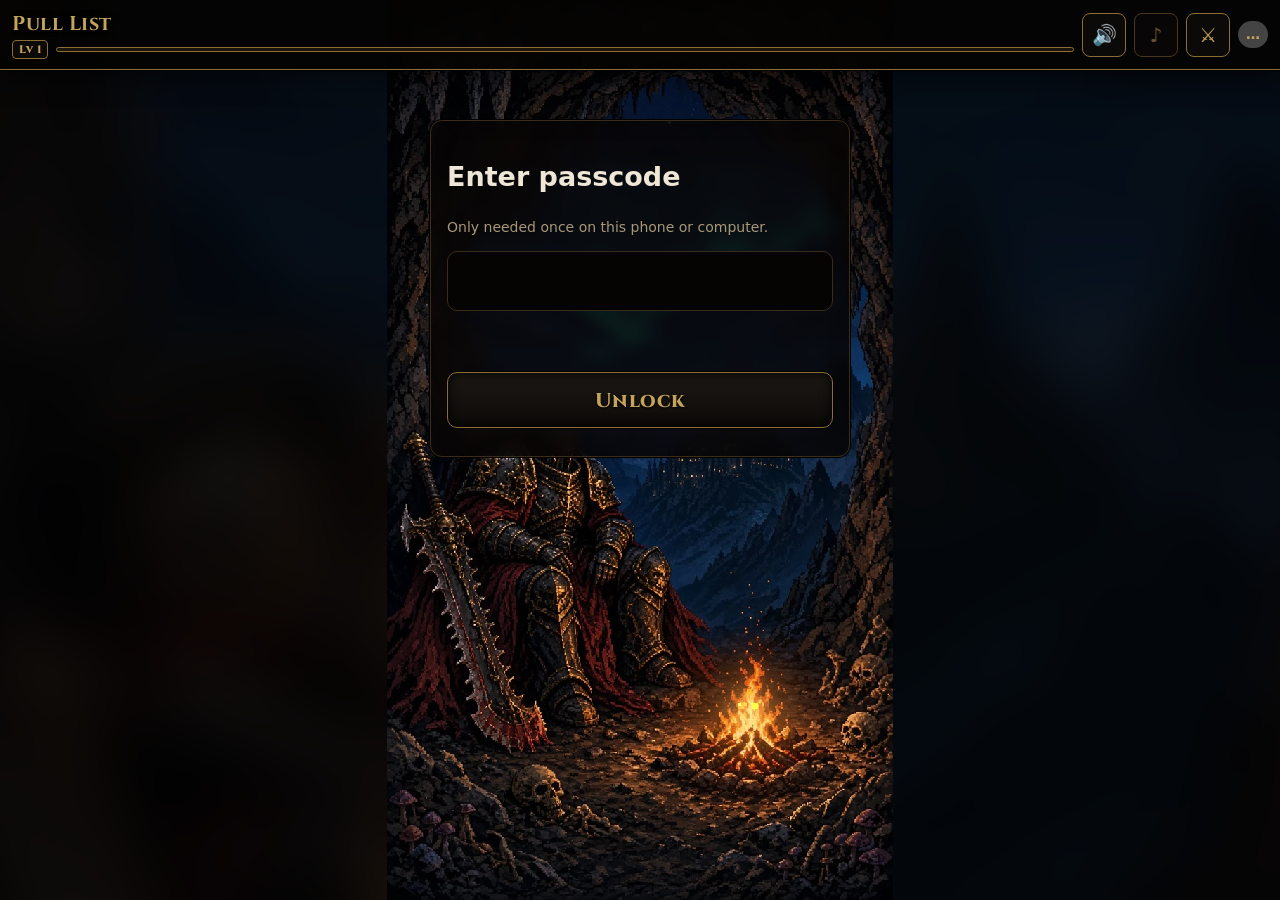
==== index.html @ a84d100b "Idle battle strip: hero fights cave monsters in his gear, light stats, heals; shooter weapons progre" ====
<!doctype html>
<html lang="en"><head>
<meta charset="utf-8">
<meta name="viewport" content="width=device-width, initial-scale=1, viewport-fit=cover">
<meta name="robots" content="noindex, nofollow, noarchive">
<meta name="referrer" content="no-referrer">
<meta name="theme-color" content="#050403">
<meta name="apple-mobile-web-app-capable" content="yes">
<meta name="apple-mobile-web-app-title" content="Pull List">
<link rel="manifest" href="manifest.webmanifest">
<link rel="apple-touch-icon" href="icon-192.png">
<link rel="icon" href="icon-192.png">
<link rel="stylesheet" href="style.css">
<title>Pull List</title>
</head><body>
<div id="cavebg" aria-hidden="true">
  <div class="cave-fill"></div>
  <div class="cave-stage">
    <img class="cave-img" src="bg-cave.webp" alt="" width="720" height="1280" decoding="async">
    <canvas id="cavecanvas" width="180" height="320"></canvas>
  </div>
</div>
<header id="top"><button id="back" class="hdrbtn" hidden>&larr; Scans</button><div class="hdrMain"><h1 id="title">Pull List</h1><div id="xpwrap" class="xpwrap"><span id="lvlbadge" class="lvlbadge">Lv 1</span><div class="xpbar" aria-hidden="true"><i id="xpfill"></i></div></div></div><button id="sfx" class="sfxbtn" type="button" aria-label="Sound on" title="Sound">🔊</button><button id="bgm" class="sfxbtn off" type="button" aria-label="Music off" title="Music">♪</button><button id="bat" class="sfxbtn" type="button" aria-label="Battle on" title="Battle strip">⚔</button><span id="net" class="pill">…</span></header>
<main id="main"></main>
<input id="cam" type="file" accept="image/*" capture="environment" hidden>
<script src="config.js"></script>
<script src="zip.js"></script>
<script src="px.js"></script>
<script src="loot.js"></script>
<script src="battle.js"></script>
<script src="app.js"></script>
</body></html>
---- style.css ----
*{box-sizing:border-box}
html,body{margin:0;background:#fff;color:#000;font:18px/1.35 system-ui,-apple-system,Segoe UI,Roboto,sans-serif}
header{position:sticky;top:0;z-index:5;display:flex;align-items:center;gap:8px;background:#111;color:#fff;padding:10px 12px;padding-top:max(10px,env(safe-area-inset-top))}
header h1{font-size:20px;margin:0;white-space:nowrap;overflow:hidden;text-overflow:ellipsis}
.hdrMain{flex:1;min-width:0;display:flex;flex-direction:column;gap:3px}
.hdrbtn{background:#ffd400;color:#000;border:0;font-weight:800;font-size:17px;padding:10px 12px;border-radius:8px;min-height:44px}
.pill{font-size:14px;font-weight:700;padding:4px 8px;border-radius:99px;background:#444}
.pill.ok{background:#1b7f2a}.pill.wait{background:#b35c00}.pill.off{background:#a00}
main{position:relative;z-index:3;max-width:720px;margin:0 auto;padding:10px 10px 210px}
button{font:inherit;cursor:pointer}
.big{display:block;width:100%;min-height:56px;font-size:20px;font-weight:800;border:3px solid #000;border-radius:10px;background:#ffd400;color:#000;margin:8px 0}
.scanitem{display:block;width:100%;text-align:left;border:3px solid #000;border-radius:12px;background:#fff;padding:14px;margin:10px 0;min-height:72px}
.scanitem b{font-size:22px;display:block}
.rowband{background:#000;color:#ffd400;font-weight:900;font-size:22px;padding:8px 12px;border-radius:8px;margin:18px 0 8px}
.car{border:3px solid #000;border-radius:12px;margin:10px 0;overflow:hidden}
.carhd{background:#eee;padding:10px 12px;border-bottom:3px solid #000}
.carhd .code6{font:900 34px/1 ui-monospace,Menlo,Consolas,monospace;letter-spacing:2px}
.carhd .name{font-weight:800;font-size:19px}
.carhd .vin{font:15px ui-monospace,Menlo,monospace;color:#333;word-break:break-all}
.carbtns{display:flex;gap:8px;margin-top:8px}
.carbtns button{flex:1;min-height:52px;border:3px solid #000;border-radius:10px;background:#fff;font-weight:800;font-size:17px}
.carbtns button.done{background:#c8f7c5}
.vinflag{font-size:14px;font-weight:700;color:#7a4b00;margin-top:4px}
.part{padding:10px 12px;border-top:2px solid #bbb}
.part:first-of-type{border-top:0}
.part.got{background:#e3fbe1}
.pline{display:flex;align-items:flex-start;gap:10px}
.chk{width:52px;height:52px;flex:0 0 52px;border:3px solid #000;border-radius:10px;background:#fff;font-size:34px;font-weight:900;line-height:1;padding:0}
.part.got .chk{background:#1b7f2a;color:#fff;border-color:#1b7f2a}
.pinfo{flex:1;min-width:0}
.pcode{font:800 20px ui-monospace,Menlo,monospace}
.tier{display:inline-block;font:900 14px system-ui;padding:2px 7px;border-radius:6px;margin-left:6px;vertical-align:3px;border:2px solid #000}
.tier.Q{background:#ffd400}.tier.B{background:#000;color:#fff}
.pname{font-weight:800;font-size:19px}
.pnote{font-size:15px;color:#333}
.pnet{font-weight:900;font-size:20px;white-space:nowrap;display:flex;flex-direction:column;align-items:flex-end;line-height:1.15}
.pnetlbl{display:block;font-size:11px;font-weight:700;color:#444;letter-spacing:.2px;margin-bottom:2px}
.carphoto{display:block;width:100%;height:140px;padding:0;margin:0 0 10px;border:2px solid #000;border-radius:8px;overflow:hidden;background:#111}
.carphoto img{width:100%;height:100%;object-fit:cover;display:block}
.pbtns{display:flex;gap:8px;margin-top:8px;align-items:center}
.pbtns .cambtn{min-height:50px;min-width:96px;border:3px solid #000;border-radius:10px;background:#ffd400;font-weight:900;font-size:17px}
.pbtns .rmbtn{min-height:50px;border:2px solid #a00;color:#a00;border-radius:10px;background:#fff;font-weight:800;font-size:15px;padding:0 10px}
.pbtns input{flex:1;min-width:0;min-height:50px;font-size:17px;border:2px solid #000;border-radius:10px;padding:0 10px}
.thumbs{display:flex;flex-wrap:wrap;gap:6px;margin-top:6px}
.thumbs .t{position:relative;width:64px;height:64px;border:2px solid #000;border-radius:6px;overflow:hidden;background:#ddd;font:11px ui-monospace,monospace;display:flex;align-items:flex-end;justify-content:center}
.thumbs .t img{position:absolute;inset:0;width:100%;height:100%;object-fit:cover}
.thumbs .t span{position:relative;background:#000c;color:#fff;width:100%;text-align:center}
.removed{padding:8px 12px;border-top:2px dashed #a00;background:#fff3f3;font-size:15px;display:flex;align-items:center;gap:8px}
.removed button{min-height:44px;border:2px solid #000;border-radius:8px;background:#fff;font-weight:800;padding:0 12px;margin-left:auto}
.trip{border:3px solid #000;border-radius:12px;padding:12px;background:#fffbe0;margin:8px 0}
.trip label{font-weight:800}
.trip input{font-size:20px;min-height:50px;width:100%;border:2px solid #000;border-radius:10px;padding:0 10px;margin:4px 0 8px}
.login{max-width:420px;margin:40px auto;padding:16px 16px 20px;border-radius:12px}
.login input{font-size:28px;min-height:60px;width:100%;text-align:center;border:3px solid #000;border-radius:10px;letter-spacing:4px}
.msg{font-weight:700;color:#a00;min-height:1.4em}
.small{font-size:14px;color:#444}
.sheet{position:fixed;inset:0;background:#0008;z-index:20;display:flex;align-items:flex-end}
.sheet .box{background:#fff;width:100%;max-height:80vh;overflow:auto;border-radius:16px 16px 0 0;padding:14px}
.sheet .box img{max-width:100%;max-height:45vh;display:block;margin:0 auto 8px}
.sheet .box button{display:block;width:100%;min-height:52px;margin:6px 0;border:2px solid #000;border-radius:10px;background:#fff;font-weight:800;font-size:17px}
.trow{display:flex;gap:8px}.trow>div{flex:1;min-width:0}
.trip .big{margin:2px 0 6px;min-height:52px}

.pref{width:56px;height:56px;flex:0 0 56px;border:2px solid #000;border-radius:8px;overflow:hidden;background:#eee;padding:0;margin-top:0}
.pref img{width:100%;height:100%;object-fit:cover;display:block}
.elink{display:inline-block;font:800 13px system-ui;margin-left:8px;vertical-align:3px;color:#0654ba;text-decoration:underline}
.refover{position:fixed;inset:0;background:#000d;z-index:30;display:flex;flex-direction:column;align-items:center;justify-content:center;padding:16px}
.refover img{max-width:100%;max-height:80vh;object-fit:contain;background:#111}
.refover button{min-height:52px;margin-top:12px;padding:0 24px;border:2px solid #fff;border-radius:10px;background:#fff;font-weight:800;font-size:17px}

/* ===== Grimdark theme ===== */
@font-face{font-family:'Cinzel';font-weight:700 900;font-display:swap;src:url(fonts/cinzel.woff2) format('woff2')}
:root{--bg:#050403;--card:rgba(8,6,5,.82);--card2:rgba(12,9,7,.86);--line:#3a2c16;--gold:#8a6e34;--gold2:#c4a35a;--blood:#6e1414;--txt:#eee6d6;--dim:#a89878;--ok:#2a5528}
html{background-color:var(--bg);color:var(--txt)}
body{background-color:transparent;color:var(--txt)}
header{background:rgba(5,4,3,.88);backdrop-filter:blur(8px);-webkit-backdrop-filter:blur(8px);border-bottom:1px solid var(--gold);box-shadow:0 1px 0 #000,0 10px 24px rgba(0,0,0,.45);color:var(--gold2)}
header h1,.big,.scanitem b,.rowband,.carhd .name,.pname,.hdrbtn,.trip label,.carbtns button,.sheet .box button,.refover button{font-family:'Cinzel',Georgia,serif;letter-spacing:.5px}
header h1{text-shadow:0 1px 2px #000,0 0 8px #000}
.hdrbtn,.big,.pbtns .cambtn{background:linear-gradient(#1c1814,#0c0a08);color:var(--gold2);border:1px solid var(--gold)}
.big{text-shadow:0 1px 2px #000;box-shadow:0 0 12px #000 inset,0 0 0 1px #000}
.sfxbtn{flex:0 0 auto;min-width:44px;min-height:44px;padding:0 8px;border:1px solid var(--gold);border-radius:8px;background:#0c0a08;color:var(--gold2);font:20px system-ui,sans-serif;line-height:1}
.sfxbtn.off{opacity:.5}
.scanitem,.car,.trip,.login{background:var(--card);border:1px solid var(--line);color:var(--txt);box-shadow:0 0 0 1px #000,inset 0 0 20px rgba(0,0,0,.28);backdrop-filter:blur(8px);-webkit-backdrop-filter:blur(8px)}
.scanitem b{color:var(--gold2)}
.rowband{background:linear-gradient(90deg,#120e0a,#050403);color:var(--gold2);border:1px solid var(--gold)}
.car{border:1px solid var(--line);box-shadow:0 0 0 1px #000}
.carhd{background:var(--card2);border-bottom:1px solid var(--line);backdrop-filter:blur(8px);-webkit-backdrop-filter:blur(8px)}
.carhd .code6{color:var(--gold2)}
.carhd .vin{color:var(--dim)}
.carbtns button{background:#0c0a08;color:var(--gold2);border:1px solid var(--line)}
.carbtns button.done{background:var(--ok);color:#f2efe6;border-color:#4a7a40}
.vinflag{color:var(--gold2)}
.part{border-top:1px solid #2a2116}
.part.got{background:rgba(12,20,14,.72)}
.chk{background:#050403;border:2px solid var(--gold);color:var(--gold2)}
.part.got .chk{background:var(--ok);border-color:#4a7a40;color:#f2efe6}
.pcode{color:var(--gold2)}
.tier{border-color:var(--gold)}.tier.Q{background:var(--gold2);color:#050403}.tier.B{background:var(--blood);color:var(--gold2)}
.pnote,.small{color:var(--dim)}
.pnet{color:var(--gold2)}
.pnetlbl{color:var(--dim);font-family:system-ui,-apple-system,sans-serif;letter-spacing:0}
.carphoto{border-color:var(--gold);background:#050403}
.pbtns .rmbtn{background:transparent;color:#e07070;border-color:var(--blood)}
.pbtns input,.trip input,.login input{background:#050403;color:var(--txt);border:1px solid var(--line)}
.thumbs .t{border-color:var(--line);background:#0c0a08}
.removed{background:#1a0a0a;border-top-color:var(--blood)}
.removed button{background:var(--card2);color:var(--txt);border-color:var(--line)}
.trip{border:1px solid var(--gold)}
.msg{color:#e07070}
.sheet .box{background:var(--card);color:var(--txt);border-top:1px solid var(--gold);backdrop-filter:blur(10px);-webkit-backdrop-filter:blur(10px)}
.sheet .box button{background:var(--card2);color:var(--gold2);border-color:var(--line)}
.pref{border-color:var(--gold);background:#0c0a08}
.elink{color:var(--gold2)}
.refover button{background:var(--card2);color:var(--gold2);border-color:var(--gold)}
.pill.ok{background:#1e4a1c}.pill.wait{background:#5a3a10}.pill.off{background:var(--blood)}
.xpwrap{display:flex;align-items:center;gap:8px}
.lvlbadge{flex:0 0 auto;font:800 11px Cinzel,Georgia,serif;letter-spacing:.6px;color:var(--gold2);border:1px solid var(--gold);border-radius:4px;padding:1px 6px;background:#0c0a08;white-space:nowrap}
.xpbar{flex:1;height:5px;min-width:48px;background:#1a140c;border:1px solid var(--gold);border-radius:99px;overflow:hidden}
.xpbar i{display:block;height:100%;width:0;background:linear-gradient(90deg,#8a6e34,var(--gold2));box-shadow:0 0 6px var(--gold2)}
.xpstats{margin:4px 0 12px;font-size:14px;color:var(--gold2)}
.xpfloat{position:fixed;z-index:40;transform:translate(-50%,-12px);font:800 18px Cinzel,Georgia,serif;color:var(--gold2);text-shadow:0 0 8px #000,0 0 8px var(--gold);pointer-events:none;opacity:1;transition:transform .9s ease-out,opacity .9s ease-out}
.xpfloat.go{transform:translate(-50%,-64px);opacity:0}
.lvlup{position:fixed;inset:0;z-index:50;display:flex;align-items:center;justify-content:center;pointer-events:none;background:radial-gradient(ellipse at center,rgba(0,0,0,.6),transparent 70%)}
.lvlup b{font-family:Cinzel,Georgia,serif;font-weight:800;font-size:28px;letter-spacing:2px;color:var(--gold2);text-align:center;text-shadow:0 0 10px #e8c76a,0 0 28px #8a6e34,0 0 4px #fff,0 2px 0 #000}
.herodock{position:fixed;right:4px;bottom:calc(var(--strip-h,0px) + max(6px,env(safe-area-inset-bottom)));z-index:8;display:flex;flex-direction:column;align-items:flex-end;gap:6px;pointer-events:none}
.herodock button{pointer-events:auto}
.chestbtn{position:relative;min-height:44px;padding:0 12px;border:1px solid var(--gold);border-radius:8px;background:#0c0a08;color:var(--gold2);font:800 12px Cinzel,Georgia,serif;letter-spacing:.4px}
.chestbadge{display:inline-block;min-width:18px;margin-left:6px;padding:0 5px;border-radius:99px;background:var(--blood);color:var(--gold2);font:800 12px system-ui,sans-serif}
.herobtn{position:relative;width:128px;height:171px;padding:0;border:0;background:transparent;filter:drop-shadow(0 2px 4px #000)}
.herodock .herobtn{pointer-events:none}
.herohit{position:absolute;left:24%;right:18%;top:8%;bottom:3%;pointer-events:auto;cursor:pointer}
.herobtn .hero-svg{position:relative;pointer-events:none;display:block;width:128px;height:171px;animation:heroIdle 2.6s steps(1) infinite}
.herobtn.leg::before,.herobtn.relic::before{content:"";position:absolute;left:8%;right:8%;top:6%;bottom:4%;border-radius:50%;background:radial-gradient(closest-side,#e8c76a55,#e8c76a00);animation:heroAura 3.2s ease-in-out infinite}
.herobtn.relic::before{background:radial-gradient(closest-side,#9a5ad850,#9a5ad800)}
@keyframes heroIdle{0%{transform:none}50%{transform:translateY(-2.667px)}}
@keyframes heroAura{0%,100%{opacity:.45}50%{opacity:1}}
.hero-px,.chest-px,.chestico{image-rendering:pixelated;image-rendering:crisp-edges;-webkit-user-drag:none;user-select:none}
.chestico{width:26px;height:23px;vertical-align:middle;margin:-4px 6px -2px -4px}
.chesttoast{position:fixed;left:50%;bottom:150px;z-index:40;transform:translate(-50%,8px);font:800 16px Cinzel,Georgia,serif;color:var(--gold2);text-shadow:0 0 8px #000,0 0 8px var(--gold);pointer-events:none;opacity:0;transition:transform .4s ease,opacity .4s ease}
.chesttoast.go{transform:translate(-50%,0);opacity:1}
.chestover{position:fixed;inset:0;z-index:46;background:#000c;display:flex;align-items:center;justify-content:center;padding:16px}
.cheststage{position:relative;width:208px;height:184px}
.cheststage::before{content:"";position:absolute;inset:-30px;border-radius:50%;background:radial-gradient(closest-side,var(--rar,#e8c76a),transparent);opacity:0;transition:opacity .35s ease}
.cheststage.open::before{opacity:.55}
.chest-px{position:relative;display:block;width:208px;height:184px}
.cheststage.shake .chest-px{animation:chestShake .26s steps(2) 1}
.cheststage.open .chest-px{animation:chestPop .3s ease-out 1}
@keyframes chestShake{0%{transform:translateX(-4px)}25%{transform:translateX(4px) rotate(2deg)}50%{transform:translateX(-4px) rotate(-2deg)}75%{transform:translateX(4px)}100%{transform:none}}
@keyframes chestPop{0%{transform:scale(1)}40%{transform:scale(1.06) translateY(-4px)}100%{transform:none}}
.chest-sparks{position:absolute;inset:0;pointer-events:none}
.chest-sparks i{position:absolute;left:50%;top:45%;width:5px;height:5px;margin:-2px;border-radius:50%;background:var(--gold2);box-shadow:0 0 6px var(--gold2);opacity:1;animation:chestspark .8s ease-out forwards}
@keyframes chestspark{to{transform:translate(var(--dx),var(--dy));opacity:0}}
.chestreveal{display:flex;flex-direction:column;align-items:center;gap:8px;text-align:center;padding:16px;background:var(--card);border:1px solid var(--rar,var(--gold));border-radius:12px;box-shadow:0 0 24px var(--rar,var(--gold));min-width:220px}
.chestreveal .hero-svg{width:96px;height:112px;object-fit:contain}
.chestreveal b{font-family:Cinzel,Georgia,serif;font-size:20px;color:var(--gold2)}
.rartag{display:block;font:800 13px system-ui,sans-serif;letter-spacing:.4px;margin-top:2px}
.armory{position:fixed;inset:0;z-index:45;background:#000c;display:flex;align-items:flex-end;justify-content:center}
.armbox{background:var(--card);color:var(--txt);width:100%;max-width:720px;max-height:92vh;overflow:auto;border-top:1px solid var(--gold);border-radius:16px 16px 0 0;padding:10px 12px 24px;backdrop-filter:blur(10px);-webkit-backdrop-filter:blur(10px)}
.armhd{display:flex;align-items:center;gap:8px;position:sticky;top:0;background:var(--card);z-index:1;padding:4px 0 8px}
.armhd h2{flex:1;margin:0;font:800 22px Cinzel,Georgia,serif;color:var(--gold2)}
.armprev{display:flex;justify-content:center;padding:6px 0 10px}
.armslots{display:flex;flex-wrap:wrap;gap:6px;margin-bottom:10px}
.armslot{flex:1 1 28%;min-height:48px;text-align:left;border:1px solid var(--line);border-radius:8px;background:#0c0a08;color:var(--txt);font:800 13px Cinzel,Georgia,serif;padding:6px 8px}
.armslot small{display:block;font:700 11px system-ui,sans-serif;color:var(--dim);letter-spacing:0}
.armslot.on{border-color:var(--gold);color:var(--gold2)}
.armitem{display:flex;align-items:center;gap:8px;padding:8px;margin:6px 0;border:1px solid var(--line);border-radius:10px;background:var(--card2);box-shadow:inset 0 0 0 1px var(--rar,#0000)}
.armitem.on{border-color:var(--rar,var(--gold))}
.armprev .hero-svg{width:240px;height:320px;display:block}
.armico{flex:0 0 76px;height:88px;overflow:hidden;display:flex;align-items:center;justify-content:center;background:#0a0806;border-radius:8px;border:1px solid var(--line)}
.armico .hero-svg{width:68px;height:80px;object-fit:contain}
.armitem b{display:block;font:800 15px Cinzel,Georgia,serif;color:var(--gold2)}
.armitem button{min-height:44px;margin-left:auto;padding:0 12px;border:1px solid var(--gold);border-radius:8px;background:#0c0a08;color:var(--gold2);font:800 14px system-ui,sans-serif}
#cavebg{position:fixed;inset:0;z-index:0;pointer-events:none;overflow:hidden;background:#050302}
.cave-fill{position:absolute;inset:-8%;background:#050302 url(bg-cave.webp) center/cover no-repeat;filter:blur(28px) saturate(.85) brightness(.32);transform:scale(1.06)}
.cave-stage{position:absolute;left:0;top:0;width:100%;height:100%;overflow:hidden}
.cave-img{display:block;width:100%;height:100%;object-fit:fill;image-rendering:pixelated;image-rendering:crisp-edges}
#cavecanvas{position:absolute;inset:0;width:100%;height:100%;image-rendering:pixelated;image-rendering:crisp-edges}
@media (prefers-reduced-motion:reduce){#cavecanvas{display:none} .herobtn .hero-svg,.herobtn::before,.cheststage .chest-px{animation:none!important}}

.battlestrip{position:fixed;left:0;right:0;bottom:0;z-index:7;overflow:hidden;padding-bottom:env(safe-area-inset-bottom);background:linear-gradient(#0000,#0000 6%,#0e0a09 14%,#1a120c);cursor:pointer;-webkit-tap-highlight-color:transparent}
.battlecv{display:block;image-rendering:pixelated;image-rendering:crisp-edges}
.battlekills{position:absolute;right:8px;top:8px;font:800 11px Cinzel,Georgia,serif;color:var(--gold2);text-shadow:0 1px 2px #000,0 0 4px #000;pointer-events:none;opacity:.85}
.battle-on main{padding-bottom:calc(var(--strip-h,0px) + 90px)}
.armstats{display:flex;justify-content:center;flex-wrap:wrap;gap:6px 14px;margin:-4px 0 10px;font:700 12px system-ui,sans-serif;color:var(--dim);letter-spacing:.3px}
.armstats b{color:var(--gold2);font:800 14px Cinzel,Georgia,serif}
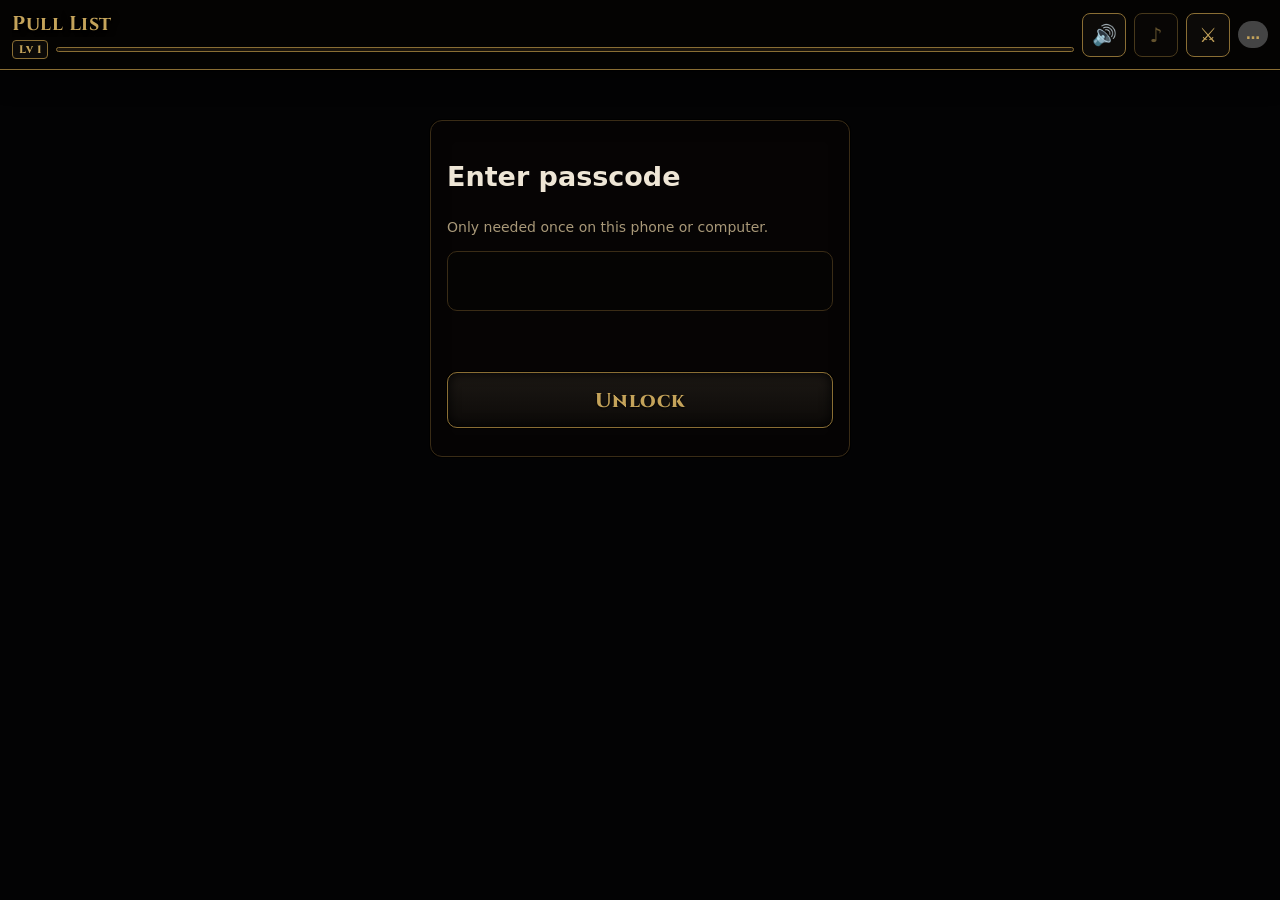
==== commit a90e17d8: "Scene background: battle strip biomes continue up the whole page; remove static cave art; SW v18" ====
--- a/index.html
+++ b/index.html
@@ -13,13 +13,6 @@
 <link rel="stylesheet" href="style.css">
 <title>Pull List</title>
 </head><body>
-<div id="cavebg" aria-hidden="true">
-  <div class="cave-fill"></div>
-  <div class="cave-stage">
-    <img class="cave-img" src="bg-cave.webp" alt="" width="720" height="1280" decoding="async">
-    <canvas id="cavecanvas" width="180" height="320"></canvas>
-  </div>
-</div>
 <header id="top"><button id="back" class="hdrbtn" hidden>&larr; Scans</button><div class="hdrMain"><h1 id="title">Pull List</h1><div id="xpwrap" class="xpwrap"><span id="lvlbadge" class="lvlbadge">Lv 1</span><div class="xpbar" aria-hidden="true"><i id="xpfill"></i></div></div></div><button id="sfx" class="sfxbtn" type="button" aria-label="Sound on" title="Sound">🔊</button><button id="bgm" class="sfxbtn off" type="button" aria-label="Music off" title="Music">♪</button><button id="bat" class="sfxbtn" type="button" aria-label="Battle on" title="Battle strip">⚔</button><span id="net" class="pill">…</span></header>
 <main id="main"></main>
 <input id="cam" type="file" accept="image/*" capture="environment" hidden>
--- a/style.css
+++ b/style.css
@@ -170,16 +170,22 @@
 .armico .hero-svg{width:68px;height:80px;object-fit:contain}
 .armitem b{display:block;font:800 15px Cinzel,Georgia,serif;color:var(--gold2)}
 .armitem button{min-height:44px;margin-left:auto;padding:0 12px;border:1px solid var(--gold);border-radius:8px;background:#0c0a08;color:var(--gold2);font:800 14px system-ui,sans-serif}
-#cavebg{position:fixed;inset:0;z-index:0;pointer-events:none;overflow:hidden;background:#050302}
-.cave-fill{position:absolute;inset:-8%;background:#050302 url(bg-cave.webp) center/cover no-repeat;filter:blur(28px) saturate(.85) brightness(.32);transform:scale(1.06)}
-.cave-stage{position:absolute;left:0;top:0;width:100%;height:100%;overflow:hidden}
-.cave-img{display:block;width:100%;height:100%;object-fit:fill;image-rendering:pixelated;image-rendering:crisp-edges}
-#cavecanvas{position:absolute;inset:0;width:100%;height:100%;image-rendering:pixelated;image-rendering:crisp-edges}
-@media (prefers-reduced-motion:reduce){#cavecanvas{display:none} .herobtn .hero-svg,.herobtn::before,.cheststage .chest-px{animation:none!important}}
+@media (prefers-reduced-motion:reduce){.herobtn .hero-svg,.herobtn::before,.cheststage .chest-px{animation:none!important}}
 
-.battlestrip{position:fixed;left:0;right:0;bottom:0;z-index:7;overflow:hidden;padding-bottom:env(safe-area-inset-bottom);background:linear-gradient(#0000,#0000 6%,#0e0a09 14%,#1a120c);cursor:pointer;-webkit-tap-highlight-color:transparent}
+.battlestrip{position:fixed;left:0;right:0;bottom:0;z-index:7;overflow:hidden;padding-bottom:env(safe-area-inset-bottom);background:none;cursor:pointer;-webkit-tap-highlight-color:transparent}
 .battlecv{display:block;image-rendering:pixelated;image-rendering:crisp-edges}
 .battlekills{position:absolute;right:8px;top:8px;font:800 11px Cinzel,Georgia,serif;color:var(--gold2);text-shadow:0 1px 2px #000,0 0 4px #000;pointer-events:none;opacity:.85}
 .battle-on main{padding-bottom:calc(var(--strip-h,0px) + 90px)}
 .armstats{display:flex;justify-content:center;flex-wrap:wrap;gap:6px 14px;margin:-4px 0 10px;font:700 12px system-ui,sans-serif;color:var(--dim);letter-spacing:.3px}
 .armstats b{color:var(--gold2);font:800 14px Cinzel,Georgia,serif}
+.classpick{display:flex;gap:8px;margin:2px 0 12px}
+.classbtn{flex:1 1 0;min-width:0;display:flex;flex-direction:column;align-items:center;gap:2px;padding:6px 4px 8px;border:1px solid var(--line);border-radius:10px;background:#0c0a08cc;color:var(--txt)}
+.classbtn .hero-portrait{width:60px;height:80px;image-rendering:pixelated;image-rendering:crisp-edges}
+.classbtn b{font:800 14px Cinzel,Georgia,serif;color:var(--gold2)}
+.classbtn small{font:700 10px system-ui,sans-serif;color:var(--dim);text-align:center}
+.classbtn.on{border-color:var(--gold);box-shadow:0 0 12px #e8c76a44 inset,0 0 10px #e8c76a33}
+.classbtn:not(.on){opacity:.72}
+
+html{background:#030304}
+#scenebg{position:fixed;left:0;bottom:env(safe-area-inset-bottom,0px);z-index:0;pointer-events:none;display:block;image-rendering:pixelated;image-rendering:crisp-edges}
+.battlestrip::after{content:"";position:absolute;left:0;right:0;bottom:0;height:env(safe-area-inset-bottom,0px);background:#120c08}
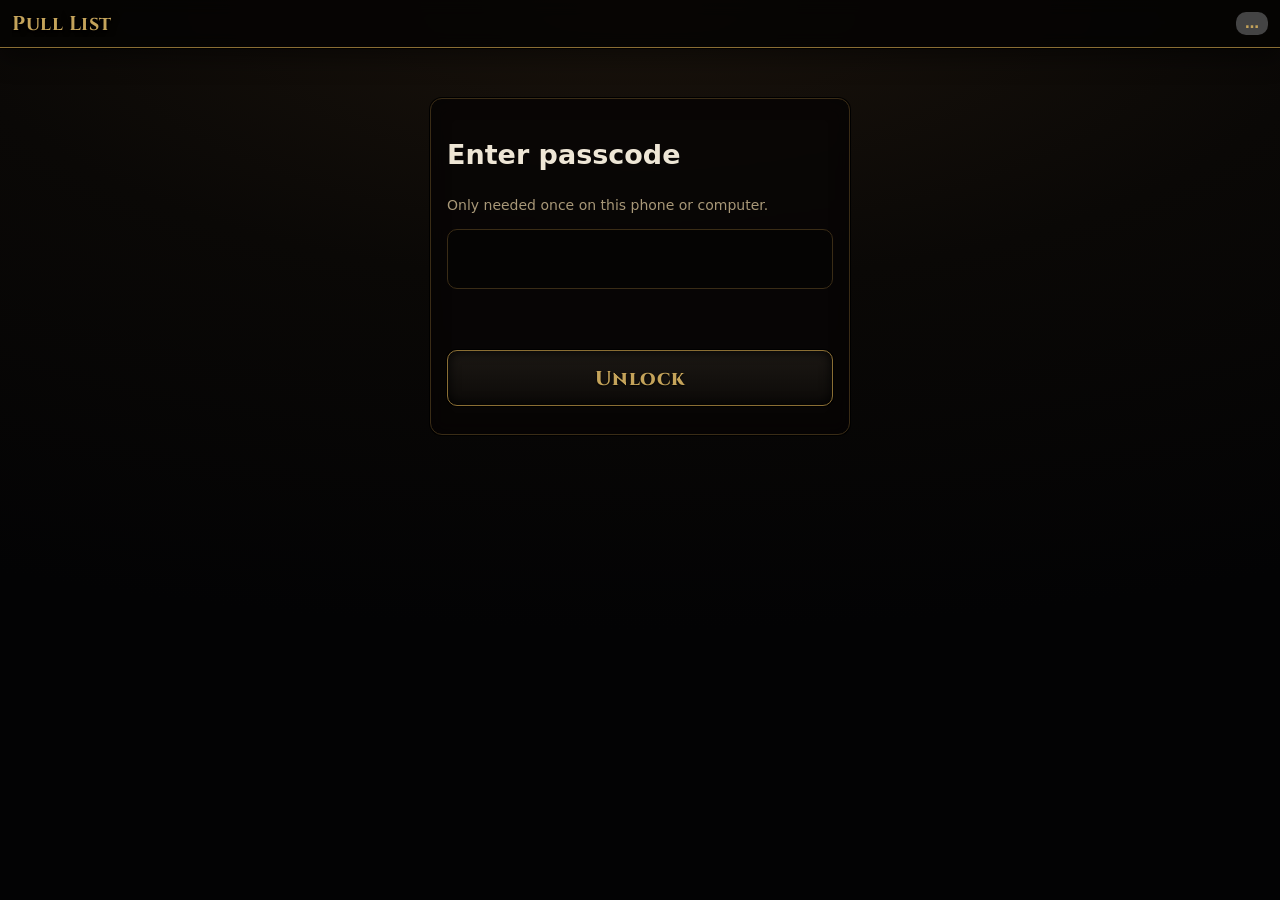
==== commit e8f45d51: "Strip game build back to the field tool; harden for weak signal; PNs, trip days, ready to list Remov" ====
--- a/index.html
+++ b/index.html
@@ -13,13 +13,10 @@
 <link rel="stylesheet" href="style.css">
 <title>Pull List</title>
 </head><body>
-<header id="top"><button id="back" class="hdrbtn" hidden>&larr; Scans</button><div class="hdrMain"><h1 id="title">Pull List</h1><div id="xpwrap" class="xpwrap"><span id="lvlbadge" class="lvlbadge">Lv 1</span><div class="xpbar" aria-hidden="true"><i id="xpfill"></i></div></div></div><button id="sfx" class="sfxbtn" type="button" aria-label="Sound on" title="Sound">🔊</button><button id="bgm" class="sfxbtn off" type="button" aria-label="Music off" title="Music">♪</button><button id="bat" class="sfxbtn" type="button" aria-label="Battle on" title="Battle strip">⚔</button><span id="net" class="pill">…</span></header>
+<header id="top"><button id="back" class="hdrbtn" hidden>&larr; Scans</button><h1 id="title">Pull List</h1><span id="net" class="pill" role="status" aria-live="polite">…</span></header>
 <main id="main"></main>
 <input id="cam" type="file" accept="image/*" capture="environment" hidden>
 <script src="config.js"></script>
 <script src="zip.js"></script>
-<script src="px.js"></script>
-<script src="loot.js"></script>
-<script src="battle.js"></script>
 <script src="app.js"></script>
 </body></html>
--- a/style.css
+++ b/style.css
@@ -1,12 +1,11 @@
 *{box-sizing:border-box}
 html,body{margin:0;background:#fff;color:#000;font:18px/1.35 system-ui,-apple-system,Segoe UI,Roboto,sans-serif}
 header{position:sticky;top:0;z-index:5;display:flex;align-items:center;gap:8px;background:#111;color:#fff;padding:10px 12px;padding-top:max(10px,env(safe-area-inset-top))}
-header h1{font-size:20px;margin:0;white-space:nowrap;overflow:hidden;text-overflow:ellipsis}
-.hdrMain{flex:1;min-width:0;display:flex;flex-direction:column;gap:3px}
+header h1{flex:1;min-width:0;font-size:20px;margin:0;white-space:nowrap;overflow:hidden;text-overflow:ellipsis}
 .hdrbtn{background:#ffd400;color:#000;border:0;font-weight:800;font-size:17px;padding:10px 12px;border-radius:8px;min-height:44px}
 .pill{font-size:14px;font-weight:700;padding:4px 8px;border-radius:99px;background:#444}
 .pill.ok{background:#1b7f2a}.pill.wait{background:#b35c00}.pill.off{background:#a00}
-main{position:relative;z-index:3;max-width:720px;margin:0 auto;padding:10px 10px 210px}
+main{max-width:720px;margin:0 auto;padding:10px 10px 90px}
 button{font:inherit;cursor:pointer}
 .big{display:block;width:100%;min-height:56px;font-size:20px;font-weight:800;border:3px solid #000;border-radius:10px;background:#ffd400;color:#000;margin:8px 0}
 .scanitem{display:block;width:100%;text-align:left;border:3px solid #000;border-radius:12px;background:#fff;padding:14px;margin:10px 0;min-height:72px}
@@ -78,8 +77,6 @@
 header h1{text-shadow:0 1px 2px #000,0 0 8px #000}
 .hdrbtn,.big,.pbtns .cambtn{background:linear-gradient(#1c1814,#0c0a08);color:var(--gold2);border:1px solid var(--gold)}
 .big{text-shadow:0 1px 2px #000;box-shadow:0 0 12px #000 inset,0 0 0 1px #000}
-.sfxbtn{flex:0 0 auto;min-width:44px;min-height:44px;padding:0 8px;border:1px solid var(--gold);border-radius:8px;background:#0c0a08;color:var(--gold2);font:20px system-ui,sans-serif;line-height:1}
-.sfxbtn.off{opacity:.5}
 .scanitem,.car,.trip,.login{background:var(--card);border:1px solid var(--line);color:var(--txt);box-shadow:0 0 0 1px #000,inset 0 0 20px rgba(0,0,0,.28);backdrop-filter:blur(8px);-webkit-backdrop-filter:blur(8px)}
 .scanitem b{color:var(--gold2)}
 .rowband{background:linear-gradient(90deg,#120e0a,#050403);color:var(--gold2);border:1px solid var(--gold)}
@@ -113,79 +110,40 @@
 .elink{color:var(--gold2)}
 .refover button{background:var(--card2);color:var(--gold2);border-color:var(--gold)}
 .pill.ok{background:#1e4a1c}.pill.wait{background:#5a3a10}.pill.off{background:var(--blood)}
-.xpwrap{display:flex;align-items:center;gap:8px}
-.lvlbadge{flex:0 0 auto;font:800 11px Cinzel,Georgia,serif;letter-spacing:.6px;color:var(--gold2);border:1px solid var(--gold);border-radius:4px;padding:1px 6px;background:#0c0a08;white-space:nowrap}
-.xpbar{flex:1;height:5px;min-width:48px;background:#1a140c;border:1px solid var(--gold);border-radius:99px;overflow:hidden}
-.xpbar i{display:block;height:100%;width:0;background:linear-gradient(90deg,#8a6e34,var(--gold2));box-shadow:0 0 6px var(--gold2)}
-.xpstats{margin:4px 0 12px;font-size:14px;color:var(--gold2)}
-.xpfloat{position:fixed;z-index:40;transform:translate(-50%,-12px);font:800 18px Cinzel,Georgia,serif;color:var(--gold2);text-shadow:0 0 8px #000,0 0 8px var(--gold);pointer-events:none;opacity:1;transition:transform .9s ease-out,opacity .9s ease-out}
-.xpfloat.go{transform:translate(-50%,-64px);opacity:0}
-.lvlup{position:fixed;inset:0;z-index:50;display:flex;align-items:center;justify-content:center;pointer-events:none;background:radial-gradient(ellipse at center,rgba(0,0,0,.6),transparent 70%)}
-.lvlup b{font-family:Cinzel,Georgia,serif;font-weight:800;font-size:28px;letter-spacing:2px;color:var(--gold2);text-align:center;text-shadow:0 0 10px #e8c76a,0 0 28px #8a6e34,0 0 4px #fff,0 2px 0 #000}
-.herodock{position:fixed;right:4px;bottom:calc(var(--strip-h,0px) + max(6px,env(safe-area-inset-bottom)));z-index:8;display:flex;flex-direction:column;align-items:flex-end;gap:6px;pointer-events:none}
-.herodock button{pointer-events:auto}
-.chestbtn{position:relative;min-height:44px;padding:0 12px;border:1px solid var(--gold);border-radius:8px;background:#0c0a08;color:var(--gold2);font:800 12px Cinzel,Georgia,serif;letter-spacing:.4px}
-.chestbadge{display:inline-block;min-width:18px;margin-left:6px;padding:0 5px;border-radius:99px;background:var(--blood);color:var(--gold2);font:800 12px system-ui,sans-serif}
-.herobtn{position:relative;width:128px;height:171px;padding:0;border:0;background:transparent;filter:drop-shadow(0 2px 4px #000)}
-.herodock .herobtn{pointer-events:none}
-.herohit{position:absolute;left:24%;right:18%;top:8%;bottom:3%;pointer-events:auto;cursor:pointer}
-.herobtn .hero-svg{position:relative;pointer-events:none;display:block;width:128px;height:171px;animation:heroIdle 2.6s steps(1) infinite}
-.herobtn.leg::before,.herobtn.relic::before{content:"";position:absolute;left:8%;right:8%;top:6%;bottom:4%;border-radius:50%;background:radial-gradient(closest-side,#e8c76a55,#e8c76a00);animation:heroAura 3.2s ease-in-out infinite}
-.herobtn.relic::before{background:radial-gradient(closest-side,#9a5ad850,#9a5ad800)}
-@keyframes heroIdle{0%{transform:none}50%{transform:translateY(-2.667px)}}
-@keyframes heroAura{0%,100%{opacity:.45}50%{opacity:1}}
-.hero-px,.chest-px,.chestico{image-rendering:pixelated;image-rendering:crisp-edges;-webkit-user-drag:none;user-select:none}
-.chestico{width:26px;height:23px;vertical-align:middle;margin:-4px 6px -2px -4px}
-.chesttoast{position:fixed;left:50%;bottom:150px;z-index:40;transform:translate(-50%,8px);font:800 16px Cinzel,Georgia,serif;color:var(--gold2);text-shadow:0 0 8px #000,0 0 8px var(--gold);pointer-events:none;opacity:0;transition:transform .4s ease,opacity .4s ease}
-.chesttoast.go{transform:translate(-50%,0);opacity:1}
-.chestover{position:fixed;inset:0;z-index:46;background:#000c;display:flex;align-items:center;justify-content:center;padding:16px}
-.cheststage{position:relative;width:208px;height:184px}
-.cheststage::before{content:"";position:absolute;inset:-30px;border-radius:50%;background:radial-gradient(closest-side,var(--rar,#e8c76a),transparent);opacity:0;transition:opacity .35s ease}
-.cheststage.open::before{opacity:.55}
-.chest-px{position:relative;display:block;width:208px;height:184px}
-.cheststage.shake .chest-px{animation:chestShake .26s steps(2) 1}
-.cheststage.open .chest-px{animation:chestPop .3s ease-out 1}
-@keyframes chestShake{0%{transform:translateX(-4px)}25%{transform:translateX(4px) rotate(2deg)}50%{transform:translateX(-4px) rotate(-2deg)}75%{transform:translateX(4px)}100%{transform:none}}
-@keyframes chestPop{0%{transform:scale(1)}40%{transform:scale(1.06) translateY(-4px)}100%{transform:none}}
-.chest-sparks{position:absolute;inset:0;pointer-events:none}
-.chest-sparks i{position:absolute;left:50%;top:45%;width:5px;height:5px;margin:-2px;border-radius:50%;background:var(--gold2);box-shadow:0 0 6px var(--gold2);opacity:1;animation:chestspark .8s ease-out forwards}
-@keyframes chestspark{to{transform:translate(var(--dx),var(--dy));opacity:0}}
-.chestreveal{display:flex;flex-direction:column;align-items:center;gap:8px;text-align:center;padding:16px;background:var(--card);border:1px solid var(--rar,var(--gold));border-radius:12px;box-shadow:0 0 24px var(--rar,var(--gold));min-width:220px}
-.chestreveal .hero-svg{width:96px;height:112px;object-fit:contain}
-.chestreveal b{font-family:Cinzel,Georgia,serif;font-size:20px;color:var(--gold2)}
-.rartag{display:block;font:800 13px system-ui,sans-serif;letter-spacing:.4px;margin-top:2px}
-.armory{position:fixed;inset:0;z-index:45;background:#000c;display:flex;align-items:flex-end;justify-content:center}
-.armbox{background:var(--card);color:var(--txt);width:100%;max-width:720px;max-height:92vh;overflow:auto;border-top:1px solid var(--gold);border-radius:16px 16px 0 0;padding:10px 12px 24px;backdrop-filter:blur(10px);-webkit-backdrop-filter:blur(10px)}
-.armhd{display:flex;align-items:center;gap:8px;position:sticky;top:0;background:var(--card);z-index:1;padding:4px 0 8px}
-.armhd h2{flex:1;margin:0;font:800 22px Cinzel,Georgia,serif;color:var(--gold2)}
-.armprev{display:flex;justify-content:center;padding:6px 0 10px}
-.armslots{display:flex;flex-wrap:wrap;gap:6px;margin-bottom:10px}
-.armslot{flex:1 1 28%;min-height:48px;text-align:left;border:1px solid var(--line);border-radius:8px;background:#0c0a08;color:var(--txt);font:800 13px Cinzel,Georgia,serif;padding:6px 8px}
-.armslot small{display:block;font:700 11px system-ui,sans-serif;color:var(--dim);letter-spacing:0}
-.armslot.on{border-color:var(--gold);color:var(--gold2)}
-.armitem{display:flex;align-items:center;gap:8px;padding:8px;margin:6px 0;border:1px solid var(--line);border-radius:10px;background:var(--card2);box-shadow:inset 0 0 0 1px var(--rar,#0000)}
-.armitem.on{border-color:var(--rar,var(--gold))}
-.armprev .hero-svg{width:240px;height:320px;display:block}
-.armico{flex:0 0 76px;height:88px;overflow:hidden;display:flex;align-items:center;justify-content:center;background:#0a0806;border-radius:8px;border:1px solid var(--line)}
-.armico .hero-svg{width:68px;height:80px;object-fit:contain}
-.armitem b{display:block;font:800 15px Cinzel,Georgia,serif;color:var(--gold2)}
-.armitem button{min-height:44px;margin-left:auto;padding:0 12px;border:1px solid var(--gold);border-radius:8px;background:#0c0a08;color:var(--gold2);font:800 14px system-ui,sans-serif}
-@media (prefers-reduced-motion:reduce){.herobtn .hero-svg,.herobtn::before,.cheststage .chest-px{animation:none!important}}
-
-.battlestrip{position:fixed;left:0;right:0;bottom:0;z-index:7;overflow:hidden;padding-bottom:env(safe-area-inset-bottom);background:none;cursor:pointer;-webkit-tap-highlight-color:transparent}
-.battlecv{display:block;image-rendering:pixelated;image-rendering:crisp-edges}
-.battlekills{position:absolute;right:8px;top:8px;font:800 11px Cinzel,Georgia,serif;color:var(--gold2);text-shadow:0 1px 2px #000,0 0 4px #000;pointer-events:none;opacity:.85}
-.battle-on main{padding-bottom:calc(var(--strip-h,0px) + 90px)}
-.armstats{display:flex;justify-content:center;flex-wrap:wrap;gap:6px 14px;margin:-4px 0 10px;font:700 12px system-ui,sans-serif;color:var(--dim);letter-spacing:.3px}
-.armstats b{color:var(--gold2);font:800 14px Cinzel,Georgia,serif}
-.classpick{display:flex;gap:8px;margin:2px 0 12px}
-.classbtn{flex:1 1 0;min-width:0;display:flex;flex-direction:column;align-items:center;gap:2px;padding:6px 4px 8px;border:1px solid var(--line);border-radius:10px;background:#0c0a08cc;color:var(--txt)}
-.classbtn .hero-portrait{width:60px;height:80px;image-rendering:pixelated;image-rendering:crisp-edges}
-.classbtn b{font:800 14px Cinzel,Georgia,serif;color:var(--gold2)}
-.classbtn small{font:700 10px system-ui,sans-serif;color:var(--dim);text-align:center}
-.classbtn.on{border-color:var(--gold);box-shadow:0 0 12px #e8c76a44 inset,0 0 10px #e8c76a33}
-.classbtn:not(.on){opacity:.72}
-
+/* static dark background (no canvas, no animation) */
 html{background:#030304}
-#scenebg{position:fixed;left:0;bottom:env(safe-area-inset-bottom,0px);z-index:0;pointer-events:none;display:block;image-rendering:pixelated;image-rendering:crisp-edges}
-.battlestrip::after{content:"";position:absolute;left:0;right:0;bottom:0;height:env(safe-area-inset-bottom,0px);background:#120c08}
+body{min-height:100vh;background:radial-gradient(120% 70% at 50% 0%,#1a130c 0%,#0a0806 45%,#030304 100%) fixed}
+/* sync pill: status + last good sync time */
+.pill{display:flex;flex-direction:column;align-items:flex-end;line-height:1.1;text-align:right;white-space:nowrap;padding:4px 9px;border-radius:10px}
+.pill b{font-size:13px}.pill small{font-size:10px;font-weight:600;opacity:.8}
+/* per-photo upload mark */
+.thumbs .t .ps{position:absolute;top:2px;right:2px;z-index:2;min-width:18px;height:18px;padding:0 3px;border-radius:9px;font:800 12px/18px system-ui,sans-serif;font-style:normal;text-align:center;color:#fff;background:#444;box-shadow:0 0 0 1px #000}
+.thumbs .t .ps:empty{display:none}
+.ps-ok{background:#2a6a26!important}.ps-up{background:#8a6e34!important}.ps-wait{background:#5a3a10!important}.ps-retry{background:#8a1c1c!important}.ps-other{background:#333!important}
+/* expected part number */
+.xpn{display:flex;align-items:center;gap:8px;margin-top:8px;padding:6px 8px;border:1px dashed var(--line);border-radius:8px;background:#0c0a08}
+.xpn.ok{border:1px solid #4a7a40;background:rgba(12,20,14,.8)}
+.xpnt{flex:1;min-width:0;word-break:break-all}
+.xpnl{font-size:12px;color:var(--dim);font-weight:700}
+.xpn b{font:800 17px ui-monospace,Menlo,Consolas,monospace;color:var(--gold2)}
+.xpnbtn{min-height:44px;padding:0 12px;border:1px solid var(--gold);border-radius:8px;background:#0c0a08;color:var(--gold2);font:800 15px Cinzel,Georgia,serif;white-space:nowrap}
+.xpn.ok .xpnbtn{background:var(--ok);color:#f2efe6;border-color:#4a7a40}
+.sheet .box .nmin{width:100%;min-height:50px;font-size:18px;padding:0 10px;border-radius:10px;background:#050403;color:var(--txt);border:1px solid var(--line);margin:4px 0 6px}
+.chg{color:var(--gold2)}
+/* toolbar, skip reasons, row view */
+.tools{display:flex;gap:8px;margin:6px 0 4px}
+.tools button{flex:1;min-height:46px;border:1px solid var(--gold);border-radius:10px;background:linear-gradient(#1c1814,#0c0a08);color:var(--gold2);font:800 15px Cinzel,Georgia,serif}
+.tally{margin:4px 2px 0}
+.whybtns{display:flex;gap:6px;margin-top:8px}
+.whybtns button{flex:1;min-height:44px;border:1px solid var(--blood);border-radius:10px;background:transparent;color:#e07070;font-weight:800;font-size:15px}
+.carline{font-size:14px;color:var(--dim);margin:-2px 0 6px}.carline b{color:var(--gold2);font-family:ui-monospace,Menlo,monospace}
+.car.rowpart{margin:6px 0}
+/* trip days + ready to list */
+.tline{display:flex;gap:8px;align-items:flex-start;padding:8px 12px;border-top:1px solid #2a2116}
+.tline .pcode{font-size:15px;flex:0 0 auto}.tline .tl{flex:1;min-width:0;font-size:16px}
+.tnum{text-align:right;white-space:nowrap;font-size:14px;color:var(--dim)}.tnum b{color:var(--gold2);font-size:16px}
+.ttot{display:flex;justify-content:space-between;padding:8px 12px;border-top:1px solid var(--line);font-weight:700;color:var(--dim)}.ttot b{color:var(--gold2)}
+.tripday .trip{margin:0;border:0;border-top:1px solid var(--line);border-radius:0;box-shadow:none}
+.spent{margin:0 0 6px;font-size:16px}.spent b{color:var(--gold2)}
+.rpn{margin-top:4px;font-size:16px}.rpn b{font-family:ui-monospace,Menlo,monospace;color:var(--gold2)}
+.warn{color:#e07070!important}
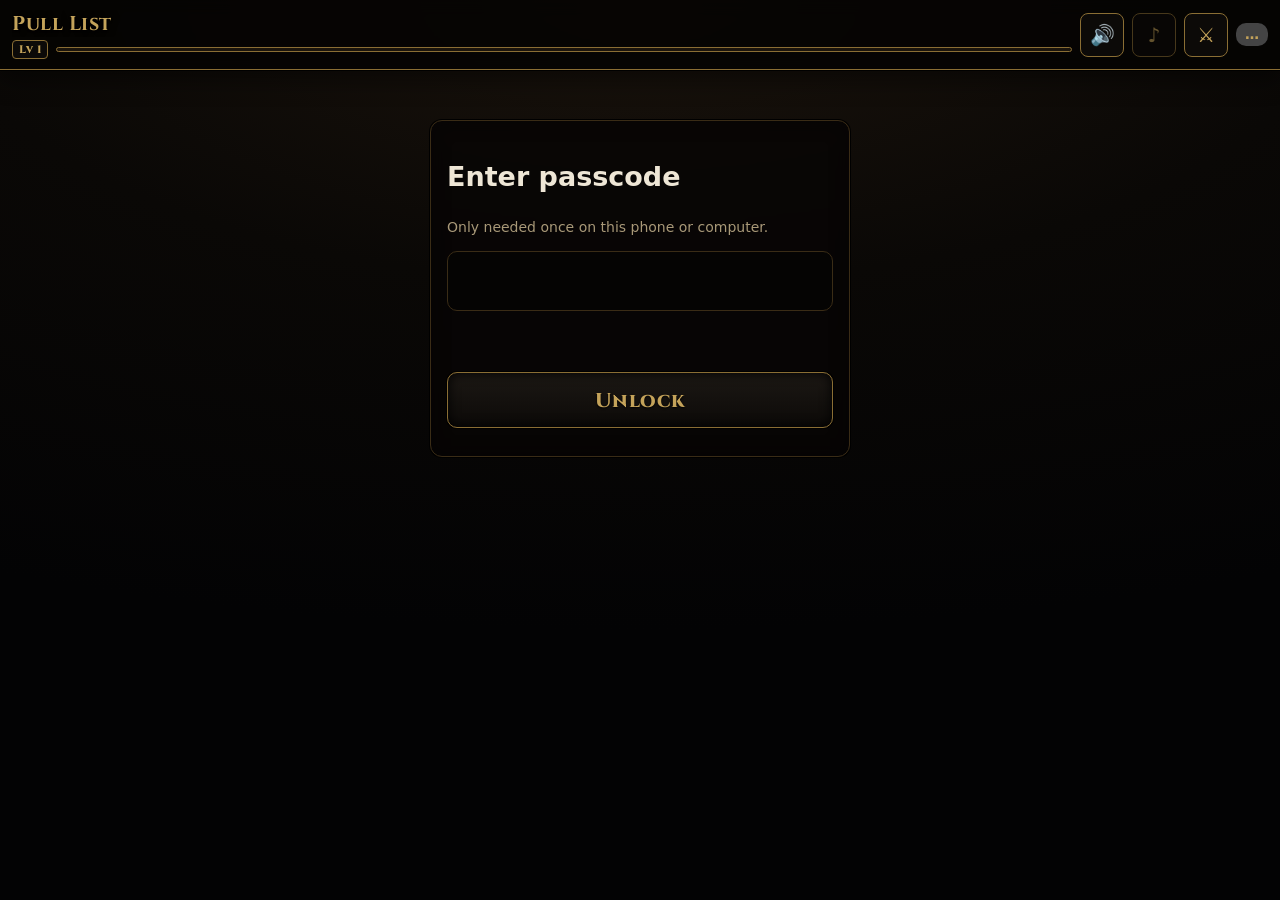
==== commit 31459f01: "Restore RPG features on top of the field tool. SW pl-pages-v21 Put back music, Web Audio sounds, XP/" ====
--- a/index.html
+++ b/index.html
@@ -13,10 +13,13 @@
 <link rel="stylesheet" href="style.css">
 <title>Pull List</title>
 </head><body>
-<header id="top"><button id="back" class="hdrbtn" hidden>&larr; Scans</button><h1 id="title">Pull List</h1><span id="net" class="pill" role="status" aria-live="polite">…</span></header>
+<header id="top"><button id="back" class="hdrbtn" hidden>&larr; Scans</button><div class="hdrMain"><h1 id="title">Pull List</h1><div id="xpwrap" class="xpwrap"><span id="lvlbadge" class="lvlbadge">Lv 1</span><div class="xpbar" aria-hidden="true"><i id="xpfill"></i></div></div></div><button id="sfx" class="sfxbtn" type="button" aria-label="Sound on" title="Sound">🔊</button><button id="bgm" class="sfxbtn off" type="button" aria-label="Music off" title="Music">♪</button><button id="bat" class="sfxbtn" type="button" aria-label="Battle on" title="Battle strip">⚔</button><span id="net" class="pill" role="status" aria-live="polite">…</span></header>
 <main id="main"></main>
 <input id="cam" type="file" accept="image/*" capture="environment" hidden>
 <script src="config.js"></script>
 <script src="zip.js"></script>
+<script src="px.js"></script>
+<script src="loot.js"></script>
+<script src="battle.js"></script>
 <script src="app.js"></script>
 </body></html>
--- a/style.css
+++ b/style.css
@@ -1,11 +1,12 @@
 *{box-sizing:border-box}
 html,body{margin:0;background:#fff;color:#000;font:18px/1.35 system-ui,-apple-system,Segoe UI,Roboto,sans-serif}
 header{position:sticky;top:0;z-index:5;display:flex;align-items:center;gap:8px;background:#111;color:#fff;padding:10px 12px;padding-top:max(10px,env(safe-area-inset-top))}
-header h1{flex:1;min-width:0;font-size:20px;margin:0;white-space:nowrap;overflow:hidden;text-overflow:ellipsis}
+header h1{font-size:20px;margin:0;white-space:nowrap;overflow:hidden;text-overflow:ellipsis}
+.hdrMain{flex:1;min-width:0;display:flex;flex-direction:column;gap:3px}
 .hdrbtn{background:#ffd400;color:#000;border:0;font-weight:800;font-size:17px;padding:10px 12px;border-radius:8px;min-height:44px}
 .pill{font-size:14px;font-weight:700;padding:4px 8px;border-radius:99px;background:#444}
 .pill.ok{background:#1b7f2a}.pill.wait{background:#b35c00}.pill.off{background:#a00}
-main{max-width:720px;margin:0 auto;padding:10px 10px 90px}
+main{position:relative;z-index:3;max-width:720px;margin:0 auto;padding:10px 10px 210px}
 button{font:inherit;cursor:pointer}
 .big{display:block;width:100%;min-height:56px;font-size:20px;font-weight:800;border:3px solid #000;border-radius:10px;background:#ffd400;color:#000;margin:8px 0}
 .scanitem{display:block;width:100%;text-align:left;border:3px solid #000;border-radius:12px;background:#fff;padding:14px;margin:10px 0;min-height:72px}
@@ -77,6 +78,8 @@
 header h1{text-shadow:0 1px 2px #000,0 0 8px #000}
 .hdrbtn,.big,.pbtns .cambtn{background:linear-gradient(#1c1814,#0c0a08);color:var(--gold2);border:1px solid var(--gold)}
 .big{text-shadow:0 1px 2px #000;box-shadow:0 0 12px #000 inset,0 0 0 1px #000}
+.sfxbtn{flex:0 0 auto;min-width:44px;min-height:44px;padding:0 8px;border:1px solid var(--gold);border-radius:8px;background:#0c0a08;color:var(--gold2);font:20px system-ui,sans-serif;line-height:1}
+.sfxbtn.off{opacity:.5}
 .scanitem,.car,.trip,.login{background:var(--card);border:1px solid var(--line);color:var(--txt);box-shadow:0 0 0 1px #000,inset 0 0 20px rgba(0,0,0,.28);backdrop-filter:blur(8px);-webkit-backdrop-filter:blur(8px)}
 .scanitem b{color:var(--gold2)}
 .rowband{background:linear-gradient(90deg,#120e0a,#050403);color:var(--gold2);border:1px solid var(--gold)}
@@ -96,6 +99,7 @@
 .pnote,.small{color:var(--dim)}
 .pnet{color:var(--gold2)}
 .pnetlbl{color:var(--dim);font-family:system-ui,-apple-system,sans-serif;letter-spacing:0}
+.pdph{display:block;font-size:12px;font-weight:700;color:var(--dim);margin-top:3px;font-family:system-ui,-apple-system,sans-serif;letter-spacing:0}
 .carphoto{border-color:var(--gold);background:#050403}
 .pbtns .rmbtn{background:transparent;color:#e07070;border-color:var(--blood)}
 .pbtns input,.trip input,.login input{background:#050403;color:var(--txt);border:1px solid var(--line)}
@@ -110,7 +114,84 @@
 .elink{color:var(--gold2)}
 .refover button{background:var(--card2);color:var(--gold2);border-color:var(--gold)}
 .pill.ok{background:#1e4a1c}.pill.wait{background:#5a3a10}.pill.off{background:var(--blood)}
-/* static dark background (no canvas, no animation) */
+
+.xpwrap{display:flex;align-items:center;gap:8px}
+.lvlbadge{flex:0 0 auto;font:800 11px Cinzel,Georgia,serif;letter-spacing:.6px;color:var(--gold2);border:1px solid var(--gold);border-radius:4px;padding:1px 6px;background:#0c0a08;white-space:nowrap}
+.xpbar{flex:1;height:5px;min-width:48px;background:#1a140c;border:1px solid var(--gold);border-radius:99px;overflow:hidden}
+.xpbar i{display:block;height:100%;width:0;background:linear-gradient(90deg,#8a6e34,var(--gold2));box-shadow:0 0 6px var(--gold2)}
+.xpstats{margin:4px 0 12px;font-size:14px;color:var(--gold2)}
+.xpfloat{position:fixed;z-index:40;transform:translate(-50%,-12px);font:800 18px Cinzel,Georgia,serif;color:var(--gold2);text-shadow:0 0 8px #000,0 0 8px var(--gold);pointer-events:none;opacity:1;transition:transform .9s ease-out,opacity .9s ease-out}
+.xpfloat.go{transform:translate(-50%,-64px);opacity:0}
+.lvlup{position:fixed;inset:0;z-index:50;display:flex;align-items:center;justify-content:center;pointer-events:none;background:radial-gradient(ellipse at center,rgba(0,0,0,.6),transparent 70%)}
+.lvlup b{font-family:Cinzel,Georgia,serif;font-weight:800;font-size:28px;letter-spacing:2px;color:var(--gold2);text-align:center;text-shadow:0 0 10px #e8c76a,0 0 28px #8a6e34,0 0 4px #fff,0 2px 0 #000}
+.herodock{position:fixed;right:4px;bottom:calc(var(--strip-h,0px) + max(6px,env(safe-area-inset-bottom)));z-index:8;display:flex;flex-direction:column;align-items:flex-end;gap:6px;pointer-events:none}
+.herodock button{pointer-events:auto}
+.chestbtn{position:relative;min-height:44px;padding:0 12px;border:1px solid var(--gold);border-radius:8px;background:#0c0a08;color:var(--gold2);font:800 12px Cinzel,Georgia,serif;letter-spacing:.4px}
+.chestbadge{display:inline-block;min-width:18px;margin-left:6px;padding:0 5px;border-radius:99px;background:var(--blood);color:var(--gold2);font:800 12px system-ui,sans-serif}
+.herobtn{position:relative;width:128px;height:171px;padding:0;border:0;background:transparent;filter:drop-shadow(0 2px 4px #000)}
+.herodock .herobtn{pointer-events:none}
+.herohit{position:absolute;left:24%;right:18%;top:8%;bottom:3%;pointer-events:auto;cursor:pointer}
+.herobtn .hero-svg{position:relative;pointer-events:none;display:block;width:128px;height:171px;animation:heroIdle 2.6s steps(1) infinite}
+.herobtn.leg::before,.herobtn.relic::before{content:"";position:absolute;left:8%;right:8%;top:6%;bottom:4%;border-radius:50%;background:radial-gradient(closest-side,#e8c76a55,#e8c76a00);animation:heroAura 3.2s ease-in-out infinite}
+.herobtn.relic::before{background:radial-gradient(closest-side,#9a5ad850,#9a5ad800)}
+@keyframes heroIdle{0%{transform:none}50%{transform:translateY(-2.667px)}}
+@keyframes heroAura{0%,100%{opacity:.45}50%{opacity:1}}
+.hero-px,.chest-px,.chestico{image-rendering:pixelated;image-rendering:crisp-edges;-webkit-user-drag:none;user-select:none}
+.chestico{width:26px;height:23px;vertical-align:middle;margin:-4px 6px -2px -4px}
+.chesttoast{position:fixed;left:50%;bottom:150px;z-index:40;transform:translate(-50%,8px);font:800 16px Cinzel,Georgia,serif;color:var(--gold2);text-shadow:0 0 8px #000,0 0 8px var(--gold);pointer-events:none;opacity:0;transition:transform .4s ease,opacity .4s ease}
+.chesttoast.go{transform:translate(-50%,0);opacity:1}
+.chestover{position:fixed;inset:0;z-index:46;background:#000c;display:flex;align-items:center;justify-content:center;padding:16px}
+.cheststage{position:relative;width:208px;height:184px}
+.cheststage::before{content:"";position:absolute;inset:-30px;border-radius:50%;background:radial-gradient(closest-side,var(--rar,#e8c76a),transparent);opacity:0;transition:opacity .35s ease}
+.cheststage.open::before{opacity:.55}
+.chest-px{position:relative;display:block;width:208px;height:184px}
+.cheststage.shake .chest-px{animation:chestShake .26s steps(2) 1}
+.cheststage.open .chest-px{animation:chestPop .3s ease-out 1}
+@keyframes chestShake{0%{transform:translateX(-4px)}25%{transform:translateX(4px) rotate(2deg)}50%{transform:translateX(-4px) rotate(-2deg)}75%{transform:translateX(4px)}100%{transform:none}}
+@keyframes chestPop{0%{transform:scale(1)}40%{transform:scale(1.06) translateY(-4px)}100%{transform:none}}
+.chest-sparks{position:absolute;inset:0;pointer-events:none}
+.chest-sparks i{position:absolute;left:50%;top:45%;width:5px;height:5px;margin:-2px;border-radius:50%;background:var(--gold2);box-shadow:0 0 6px var(--gold2);opacity:1;animation:chestspark .8s ease-out forwards}
+@keyframes chestspark{to{transform:translate(var(--dx),var(--dy));opacity:0}}
+.chestreveal{display:flex;flex-direction:column;align-items:center;gap:8px;text-align:center;padding:16px;background:var(--card);border:1px solid var(--rar,var(--gold));border-radius:12px;box-shadow:0 0 24px var(--rar,var(--gold));min-width:220px}
+.chestreveal .hero-svg{width:96px;height:112px;object-fit:contain}
+.chestreveal b{font-family:Cinzel,Georgia,serif;font-size:20px;color:var(--gold2)}
+.rartag{display:block;font:800 13px system-ui,sans-serif;letter-spacing:.4px;margin-top:2px}
+.armory{position:fixed;inset:0;z-index:45;background:#000c;display:flex;align-items:flex-end;justify-content:center}
+.armbox{background:var(--card);color:var(--txt);width:100%;max-width:720px;max-height:92vh;overflow:auto;border-top:1px solid var(--gold);border-radius:16px 16px 0 0;padding:10px 12px 24px;backdrop-filter:blur(10px);-webkit-backdrop-filter:blur(10px)}
+.armhd{display:flex;align-items:center;gap:8px;position:sticky;top:0;background:var(--card);z-index:1;padding:4px 0 8px}
+.armhd h2{flex:1;margin:0;font:800 22px Cinzel,Georgia,serif;color:var(--gold2)}
+.armprev{display:flex;justify-content:center;padding:6px 0 10px}
+.armslots{display:flex;flex-wrap:wrap;gap:6px;margin-bottom:10px}
+.armslot{flex:1 1 28%;min-height:48px;text-align:left;border:1px solid var(--line);border-radius:8px;background:#0c0a08;color:var(--txt);font:800 13px Cinzel,Georgia,serif;padding:6px 8px}
+.armslot small{display:block;font:700 11px system-ui,sans-serif;color:var(--dim);letter-spacing:0}
+.armslot.on{border-color:var(--gold);color:var(--gold2)}
+.armitem{display:flex;align-items:center;gap:8px;padding:8px;margin:6px 0;border:1px solid var(--line);border-radius:10px;background:var(--card2);box-shadow:inset 0 0 0 1px var(--rar,#0000)}
+.armitem.on{border-color:var(--rar,var(--gold))}
+.armprev .hero-svg{width:240px;height:320px;display:block}
+.armico{flex:0 0 76px;height:88px;overflow:hidden;display:flex;align-items:center;justify-content:center;background:#0a0806;border-radius:8px;border:1px solid var(--line)}
+.armico .hero-svg{width:68px;height:80px;object-fit:contain}
+.armitem b{display:block;font:800 15px Cinzel,Georgia,serif;color:var(--gold2)}
+.armitem button{min-height:44px;margin-left:auto;padding:0 12px;border:1px solid var(--gold);border-radius:8px;background:#0c0a08;color:var(--gold2);font:800 14px system-ui,sans-serif}
+@media (prefers-reduced-motion:reduce){.herobtn .hero-svg,.herobtn::before,.cheststage .chest-px{animation:none!important}}
+
+.battlestrip{position:fixed;left:0;right:0;bottom:0;z-index:7;overflow:hidden;padding-bottom:env(safe-area-inset-bottom);background:none;cursor:pointer;-webkit-tap-highlight-color:transparent}
+.battlecv{display:block;image-rendering:pixelated;image-rendering:crisp-edges}
+.battlekills{position:absolute;right:8px;top:8px;font:800 11px Cinzel,Georgia,serif;color:var(--gold2);text-shadow:0 1px 2px #000,0 0 4px #000;pointer-events:none;opacity:.85}
+.battle-on main{padding-bottom:calc(var(--strip-h,0px) + 90px)}
+.armstats{display:flex;justify-content:center;flex-wrap:wrap;gap:6px 14px;margin:-4px 0 10px;font:700 12px system-ui,sans-serif;color:var(--dim);letter-spacing:.3px}
+.armstats b{color:var(--gold2);font:800 14px Cinzel,Georgia,serif}
+.classpick{display:flex;gap:8px;margin:2px 0 12px}
+.classbtn{flex:1 1 0;min-width:0;display:flex;flex-direction:column;align-items:center;gap:2px;padding:6px 4px 8px;border:1px solid var(--line);border-radius:10px;background:#0c0a08cc;color:var(--txt)}
+.classbtn .hero-portrait{width:60px;height:80px;image-rendering:pixelated;image-rendering:crisp-edges}
+.classbtn b{font:800 14px Cinzel,Georgia,serif;color:var(--gold2)}
+.classbtn small{font:700 10px system-ui,sans-serif;color:var(--dim);text-align:center}
+.classbtn.on{border-color:var(--gold);box-shadow:0 0 12px #e8c76a44 inset,0 0 10px #e8c76a33}
+.classbtn:not(.on){opacity:.72}
+
+#scenebg{position:fixed;left:0;bottom:env(safe-area-inset-bottom,0px);z-index:0;pointer-events:none;display:block;image-rendering:pixelated;image-rendering:crisp-edges}
+.battlestrip::after{content:"";position:absolute;left:0;right:0;bottom:0;height:env(safe-area-inset-bottom,0px);background:#120c08}
+
+/* static dark background fallback when the biome canvas is off */
 html{background:#030304}
 body{min-height:100vh;background:radial-gradient(120% 70% at 50% 0%,#1a130c 0%,#0a0806 45%,#030304 100%) fixed}
 /* sync pill: status + last good sync time */
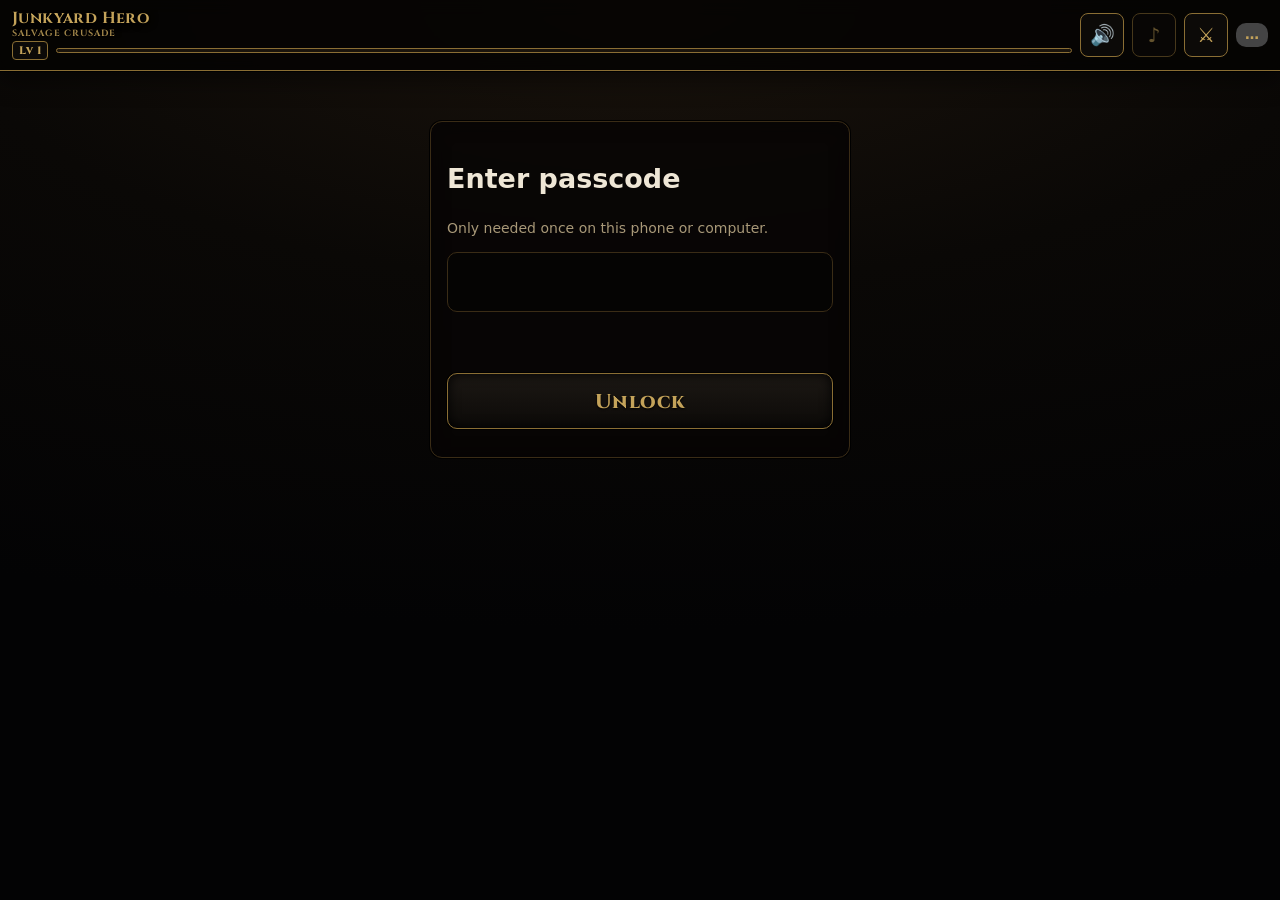
==== commit cca8d339: "Restore the open battle backdrop, even ground under the lyrics, eBay vendors, and run-to-the-beat pa" ====
--- a/index.html
+++ b/index.html
@@ -6,17 +6,19 @@
 <meta name="referrer" content="no-referrer">
 <meta name="theme-color" content="#050403">
 <meta name="apple-mobile-web-app-capable" content="yes">
-<meta name="apple-mobile-web-app-title" content="Pull List">
+<meta name="apple-mobile-web-app-title" content="Junkyard Hero: Salvage Crusade">
 <link rel="manifest" href="manifest.webmanifest">
 <link rel="apple-touch-icon" href="icon-192.png">
 <link rel="icon" href="icon-192.png">
 <link rel="stylesheet" href="style.css">
-<title>Pull List</title>
+<title>Junkyard Hero: Salvage Crusade</title>
 </head><body>
-<header id="top"><button id="back" class="hdrbtn" hidden>&larr; Scans</button><div class="hdrMain"><h1 id="title">Pull List</h1><div id="xpwrap" class="xpwrap"><span id="lvlbadge" class="lvlbadge">Lv 1</span><div class="xpbar" aria-hidden="true"><i id="xpfill"></i></div></div></div><button id="sfx" class="sfxbtn" type="button" aria-label="Sound on" title="Sound">🔊</button><button id="bgm" class="sfxbtn off" type="button" aria-label="Music off" title="Music">♪</button><button id="bat" class="sfxbtn" type="button" aria-label="Battle on" title="Battle strip">⚔</button><span id="net" class="pill" role="status" aria-live="polite">…</span></header>
+<header id="top"><button id="back" class="hdrbtn" hidden>&larr; Scans</button><div class="hdrMain"><h1 id="title" class="brandtitle"><span class="brand">Junkyard Hero</span><small>Salvage Crusade</small></h1><div id="xpwrap" class="xpwrap"><span id="lvlbadge" class="lvlbadge">Lv 1</span><div class="xpbar" aria-hidden="true"><i id="xpfill"></i></div></div></div><button id="sfx" class="sfxbtn" type="button" aria-label="Sound on" title="Sound">🔊</button><button id="bgm" class="sfxbtn off" type="button" aria-label="Music off" title="Music">♪</button><button id="bat" class="sfxbtn" type="button" aria-label="Battle on" title="Battle strip">⚔</button><span id="net" class="pill" role="status" aria-live="polite">…</span></header>
 <main id="main"></main>
 <input id="cam" type="file" accept="image/*" capture="environment" hidden>
+<script>window.PL_RPG=true;</script>
 <script src="config.js"></script>
+<script src="home_list.js"></script>
 <script src="zip.js"></script>
 <script src="px.js"></script>
 <script src="loot.js"></script>
--- a/style.css
+++ b/style.css
@@ -2,6 +2,10 @@
 html,body{margin:0;background:#fff;color:#000;font:18px/1.35 system-ui,-apple-system,Segoe UI,Roboto,sans-serif}
 header{position:sticky;top:0;z-index:5;display:flex;align-items:center;gap:8px;background:#111;color:#fff;padding:10px 12px;padding-top:max(10px,env(safe-area-inset-top))}
 header h1{font-size:20px;margin:0;white-space:nowrap;overflow:hidden;text-overflow:ellipsis}
+h1.brandtitle{display:flex;flex-direction:column;justify-content:center;gap:1px;white-space:normal;line-height:1.05}
+h1.brandtitle .brand{display:block;font-size:16px;letter-spacing:.4px}
+h1.brandtitle small{display:block;font:700 9px/1.15 Cinzel,Georgia,serif;color:var(--gold2,#e8c76a);letter-spacing:1px;opacity:.82;text-transform:uppercase}
+header>h1{flex:1;min-width:0}
 .hdrMain{flex:1;min-width:0;display:flex;flex-direction:column;gap:3px}
 .hdrbtn{background:#ffd400;color:#000;border:0;font-weight:800;font-size:17px;padding:10px 12px;border-radius:8px;min-height:44px}
 .pill{font-size:14px;font-weight:700;padding:4px 8px;border-radius:99px;background:#444}
@@ -9,8 +13,10 @@
 main{position:relative;z-index:3;max-width:720px;margin:0 auto;padding:10px 10px 210px}
 button{font:inherit;cursor:pointer}
 .big{display:block;width:100%;min-height:56px;font-size:20px;font-weight:800;border:3px solid #000;border-radius:10px;background:#ffd400;color:#000;margin:8px 0}
-.scanitem{display:block;width:100%;text-align:left;border:3px solid #000;border-radius:12px;background:#fff;padding:14px;margin:10px 0;min-height:72px}
-.scanitem b{font-size:22px;display:block}
+.scanitem{display:flex;align-items:baseline;justify-content:flex-start;gap:6px;width:100%;text-align:left;border:3px solid #000;border-radius:12px;background:#fff;padding:12px 10px;margin:8px 0;min-height:48px;font:700 14px/1.3 system-ui,-apple-system,Segoe UI,Roboto,sans-serif;white-space:nowrap;overflow:hidden}
+.scanitem b{font:800 14px/1.3 ui-monospace,Menlo,Consolas,monospace;display:inline;letter-spacing:0;flex:0 0 auto}
+.scanitem .scanmeta{flex:0 1 auto;min-width:0;overflow:hidden;text-overflow:ellipsis;color:inherit}
+.scanitem .scanest{margin-left:auto;flex:0 0 auto;font-weight:800}
 .rowband{background:#000;color:#ffd400;font-weight:900;font-size:22px;padding:8px 12px;border-radius:8px;margin:18px 0 8px}
 .car{border:3px solid #000;border-radius:12px;margin:10px 0;overflow:hidden}
 .carhd{background:#eee;padding:10px 12px;border-bottom:3px solid #000}
@@ -32,6 +38,7 @@
 .tier{display:inline-block;font:900 14px system-ui;padding:2px 7px;border-radius:6px;margin-left:6px;vertical-align:3px;border:2px solid #000}
 .tier.Q{background:#ffd400}.tier.B{background:#000;color:#fff}
 .pname{font-weight:800;font-size:19px}
+.prisk{display:inline-block;margin-left:8px;padding:1px 7px;border-radius:4px;border:1px solid #a50;background:#fff3d6;color:#7a3e00;font:700 11px system-ui,-apple-system,sans-serif;letter-spacing:.2px;vertical-align:2px;white-space:nowrap}
 .pnote{font-size:15px;color:#333}
 .pnet{font-weight:900;font-size:20px;white-space:nowrap;display:flex;flex-direction:column;align-items:flex-end;line-height:1.15}
 .pnetlbl{display:block;font-size:11px;font-weight:700;color:#444;letter-spacing:.2px;margin-bottom:2px}
@@ -74,14 +81,24 @@
 html{background-color:var(--bg);color:var(--txt)}
 body{background-color:transparent;color:var(--txt)}
 header{background:rgba(5,4,3,.88);backdrop-filter:blur(8px);-webkit-backdrop-filter:blur(8px);border-bottom:1px solid var(--gold);box-shadow:0 1px 0 #000,0 10px 24px rgba(0,0,0,.45);color:var(--gold2)}
-header h1,.big,.scanitem b,.rowband,.carhd .name,.pname,.hdrbtn,.trip label,.carbtns button,.sheet .box button,.refover button{font-family:'Cinzel',Georgia,serif;letter-spacing:.5px}
+header h1,.big,.rowband,.carhd .name,.pname,.hdrbtn,.trip label,.carbtns button,.sheet .box button,.refover button{font-family:'Cinzel',Georgia,serif;letter-spacing:.5px}
 header h1{text-shadow:0 1px 2px #000,0 0 8px #000}
 .hdrbtn,.big,.pbtns .cambtn{background:linear-gradient(#1c1814,#0c0a08);color:var(--gold2);border:1px solid var(--gold)}
 .big{text-shadow:0 1px 2px #000;box-shadow:0 0 12px #000 inset,0 0 0 1px #000}
 .sfxbtn{flex:0 0 auto;min-width:44px;min-height:44px;padding:0 8px;border:1px solid var(--gold);border-radius:8px;background:#0c0a08;color:var(--gold2);font:20px system-ui,sans-serif;line-height:1}
 .sfxbtn.off{opacity:.5}
 .scanitem,.car,.trip,.login{background:var(--card);border:1px solid var(--line);color:var(--txt);box-shadow:0 0 0 1px #000,inset 0 0 20px rgba(0,0,0,.28);backdrop-filter:blur(8px);-webkit-backdrop-filter:blur(8px)}
-.scanitem b{color:var(--gold2)}
+.scanitem b{color:var(--gold2);font-family:ui-monospace,Menlo,Consolas,monospace;letter-spacing:0;display:inline;font-size:14px}
+.scanitem .scanest{color:var(--gold2)}
+.scanitem .scanmeta{color:var(--dim)}
+.olderdays{margin:4px 0 8px;border:1px solid var(--line);border-radius:12px;background:var(--card);box-shadow:0 0 0 1px #000,inset 0 0 20px rgba(0,0,0,.28)}
+.olderdays > summary{list-style:none;cursor:pointer;min-height:44px;padding:10px 12px;font:800 15px Cinzel,Georgia,serif;color:var(--gold2);display:flex;align-items:center;gap:8px}
+.olderdays > summary::-webkit-details-marker{display:none}
+.olderdays > summary::before{content:"▸";display:inline-block;transition:transform .15s ease}
+.olderdays[open] > summary::before{content:"▾";transform:none}
+.olderdays .scanitem{margin:0 8px 8px;width:calc(100% - 16px)}
+.rpghome{margin-top:18px;padding-top:12px;border-top:1px solid var(--line)}
+.rpghome .xpstats{margin:0 0 8px}
 .rowband{background:linear-gradient(90deg,#120e0a,#050403);color:var(--gold2);border:1px solid var(--gold)}
 .car{border:1px solid var(--line);box-shadow:0 0 0 1px #000}
 .carhd{background:var(--card2);border-bottom:1px solid var(--line);backdrop-filter:blur(8px);-webkit-backdrop-filter:blur(8px)}
@@ -100,6 +117,7 @@
 .pnet{color:var(--gold2)}
 .pnetlbl{color:var(--dim);font-family:system-ui,-apple-system,sans-serif;letter-spacing:0}
 .pdph{display:block;font-size:12px;font-weight:700;color:var(--dim);margin-top:3px;font-family:system-ui,-apple-system,sans-serif;letter-spacing:0}
+.prisk{border-color:#b8860b;background:#3a2208;color:#f0c060}
 .carphoto{border-color:var(--gold);background:#050403}
 .pbtns .rmbtn{background:transparent;color:#e07070;border-color:var(--blood)}
 .pbtns input,.trip input,.login input{background:#050403;color:var(--txt);border:1px solid var(--line)}
@@ -138,7 +156,7 @@
 @keyframes heroAura{0%,100%{opacity:.45}50%{opacity:1}}
 .hero-px,.chest-px,.chestico{image-rendering:pixelated;image-rendering:crisp-edges;-webkit-user-drag:none;user-select:none}
 .chestico{width:26px;height:23px;vertical-align:middle;margin:-4px 6px -2px -4px}
-.chesttoast{position:fixed;left:50%;bottom:150px;z-index:40;transform:translate(-50%,8px);font:800 16px Cinzel,Georgia,serif;color:var(--gold2);text-shadow:0 0 8px #000,0 0 8px var(--gold);pointer-events:none;opacity:0;transition:transform .4s ease,opacity .4s ease}
+.chesttoast{position:fixed;left:50%;bottom:calc(var(--strip-h,0px) + env(safe-area-inset-bottom,0px) + 28px);z-index:40;transform:translate(-50%,8px);font:800 16px Cinzel,Georgia,serif;color:var(--gold2);text-shadow:0 0 8px #000,0 0 8px var(--gold);pointer-events:none;opacity:0;transition:transform .4s ease,opacity .4s ease}
 .chesttoast.go{transform:translate(-50%,0);opacity:1}
 .chestover{position:fixed;inset:0;z-index:46;background:#000c;display:flex;align-items:center;justify-content:center;padding:16px}
 .cheststage{position:relative;width:208px;height:184px}
@@ -156,6 +174,7 @@
 .chestreveal .hero-svg{width:96px;height:112px;object-fit:contain}
 .chestreveal b{font-family:Cinzel,Georgia,serif;font-size:20px;color:var(--gold2)}
 .rartag{display:block;font:800 13px system-ui,sans-serif;letter-spacing:.4px;margin-top:2px}
+.itembonus{display:block;font:700 11px system-ui,sans-serif;color:#c8c0a8;margin-top:3px;letter-spacing:.2px}
 .armory{position:fixed;inset:0;z-index:45;background:#000c;display:flex;align-items:flex-end;justify-content:center}
 .armbox{background:var(--card);color:var(--txt);width:100%;max-width:720px;max-height:92vh;overflow:auto;border-top:1px solid var(--gold);border-radius:16px 16px 0 0;padding:10px 12px 24px;backdrop-filter:blur(10px);-webkit-backdrop-filter:blur(10px)}
 .armhd{display:flex;align-items:center;gap:8px;position:sticky;top:0;background:var(--card);z-index:1;padding:4px 0 8px}
@@ -175,6 +194,11 @@
 @media (prefers-reduced-motion:reduce){.herobtn .hero-svg,.herobtn::before,.cheststage .chest-px{animation:none!important}}
 
 .battlestrip{position:fixed;left:0;right:0;bottom:0;z-index:7;overflow:hidden;padding-bottom:env(safe-area-inset-bottom);background:none;cursor:pointer;-webkit-tap-highlight-color:transparent}
+.battlelyrics{position:absolute;left:0;right:0;bottom:env(safe-area-inset-bottom,0px);z-index:2;height:var(--lyric-h,36px);display:flex;flex-direction:column;align-items:center;justify-content:center;gap:1px;pointer-events:none;padding:0 10px 3px;font:800 13px/1.15 Cinzel,Georgia,serif;letter-spacing:.03em;text-align:center;color:#c8b894;text-shadow:0 1px 0 #000,0 -1px 0 #000,1px 0 0 #000,-1px 0 0 #000,0 0 6px #000,0 0 6px #e8c76a66,0 1px 2px #000}
+.battlelyrics .lyric-cur span{display:inline;margin:0 .11em;opacity:.7;color:#c8b894;transition:color .1s linear,opacity .1s linear,text-shadow .1s linear}
+.battlelyrics .lyric-cur span.on{color:#ffe9a0;opacity:1;text-shadow:0 0 8px #e8c76acc,0 0 2px #fff8,0 1px 2px #000}
+.battlelyrics .lyric-cur span.gone{opacity:.88;color:#d8c890}
+.battlelyrics .nxt{font-size:11px;opacity:.4;color:#a89870;text-shadow:0 1px 2px #000;max-width:96%;overflow:hidden;text-overflow:ellipsis;white-space:nowrap}
 .battlecv{display:block;image-rendering:pixelated;image-rendering:crisp-edges}
 .battlekills{position:absolute;right:8px;top:8px;font:800 11px Cinzel,Georgia,serif;color:var(--gold2);text-shadow:0 1px 2px #000,0 0 4px #000;pointer-events:none;opacity:.85}
 .battle-on main{padding-bottom:calc(var(--strip-h,0px) + 90px)}
@@ -183,7 +207,7 @@
 .classpick{display:flex;gap:8px;margin:2px 0 12px}
 .classbtn{flex:1 1 0;min-width:0;display:flex;flex-direction:column;align-items:center;gap:2px;padding:6px 4px 8px;border:1px solid var(--line);border-radius:10px;background:#0c0a08cc;color:var(--txt)}
 .classbtn .hero-portrait{width:60px;height:80px;image-rendering:pixelated;image-rendering:crisp-edges}
-.classbtn b{font:800 14px Cinzel,Georgia,serif;color:var(--gold2)}
+.classbtn b{font:800 12px Cinzel,Georgia,serif;color:var(--gold2);text-align:center;line-height:1.15;max-width:100%}
 .classbtn small{font:700 10px system-ui,sans-serif;color:var(--dim);text-align:center}
 .classbtn.on{border-color:var(--gold);box-shadow:0 0 12px #e8c76a44 inset,0 0 10px #e8c76a33}
 .classbtn:not(.on){opacity:.72}
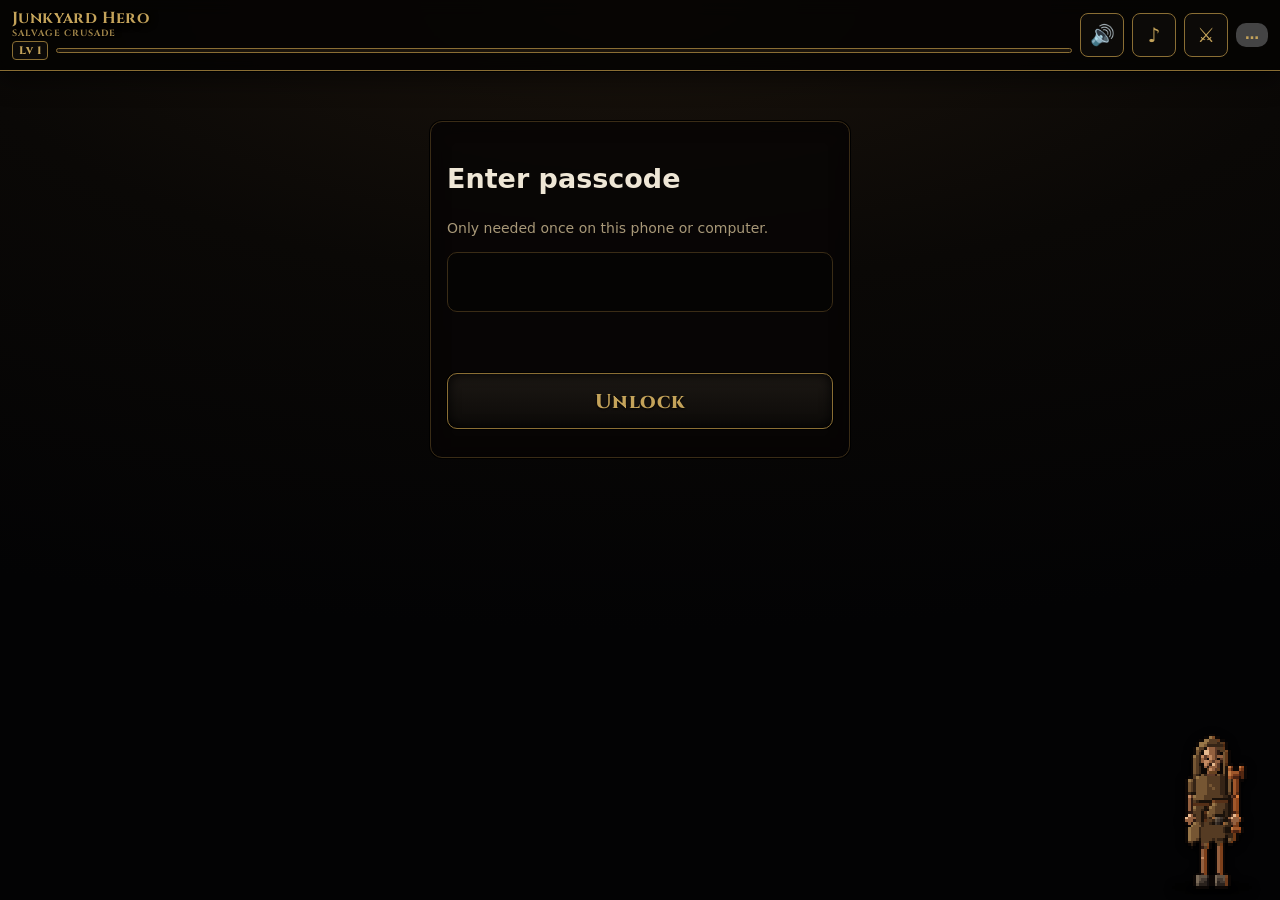
==== commit bdd62833: "Reset RPG progress and test photos once, and turn music and sound on by default. SW pl-pages-v34 / p" ====
--- a/index.html
+++ b/index.html
@@ -13,7 +13,7 @@
 <link rel="stylesheet" href="style.css">
 <title>Junkyard Hero: Salvage Crusade</title>
 </head><body>
-<header id="top"><button id="back" class="hdrbtn" hidden>&larr; Scans</button><div class="hdrMain"><h1 id="title" class="brandtitle"><span class="brand">Junkyard Hero</span><small>Salvage Crusade</small></h1><div id="xpwrap" class="xpwrap"><span id="lvlbadge" class="lvlbadge">Lv 1</span><div class="xpbar" aria-hidden="true"><i id="xpfill"></i></div></div></div><button id="sfx" class="sfxbtn" type="button" aria-label="Sound on" title="Sound">🔊</button><button id="bgm" class="sfxbtn off" type="button" aria-label="Music off" title="Music">♪</button><button id="bat" class="sfxbtn" type="button" aria-label="Battle on" title="Battle strip">⚔</button><span id="net" class="pill" role="status" aria-live="polite">…</span></header>
+<header id="top"><button id="back" class="hdrbtn" hidden>&larr; Scans</button><div class="hdrMain"><h1 id="title" class="brandtitle"><span class="brand">Junkyard Hero</span><small>Salvage Crusade</small></h1><div id="xpwrap" class="xpwrap"><span id="lvlbadge" class="lvlbadge">Lv 1</span><div class="xpbar" aria-hidden="true"><i id="xpfill"></i></div></div></div><button id="sfx" class="sfxbtn" type="button" aria-label="Sound on" title="Sound">🔊</button><button id="bgm" class="sfxbtn" type="button" aria-label="Music on" title="Music">♪</button><button id="bat" class="sfxbtn" type="button" aria-label="Battle on" title="Battle strip">⚔</button><span id="net" class="pill" role="status" aria-live="polite">…</span></header>
 <main id="main"></main>
 <input id="cam" type="file" accept="image/*" capture="environment" hidden>
 <script>window.PL_RPG=true;</script>
